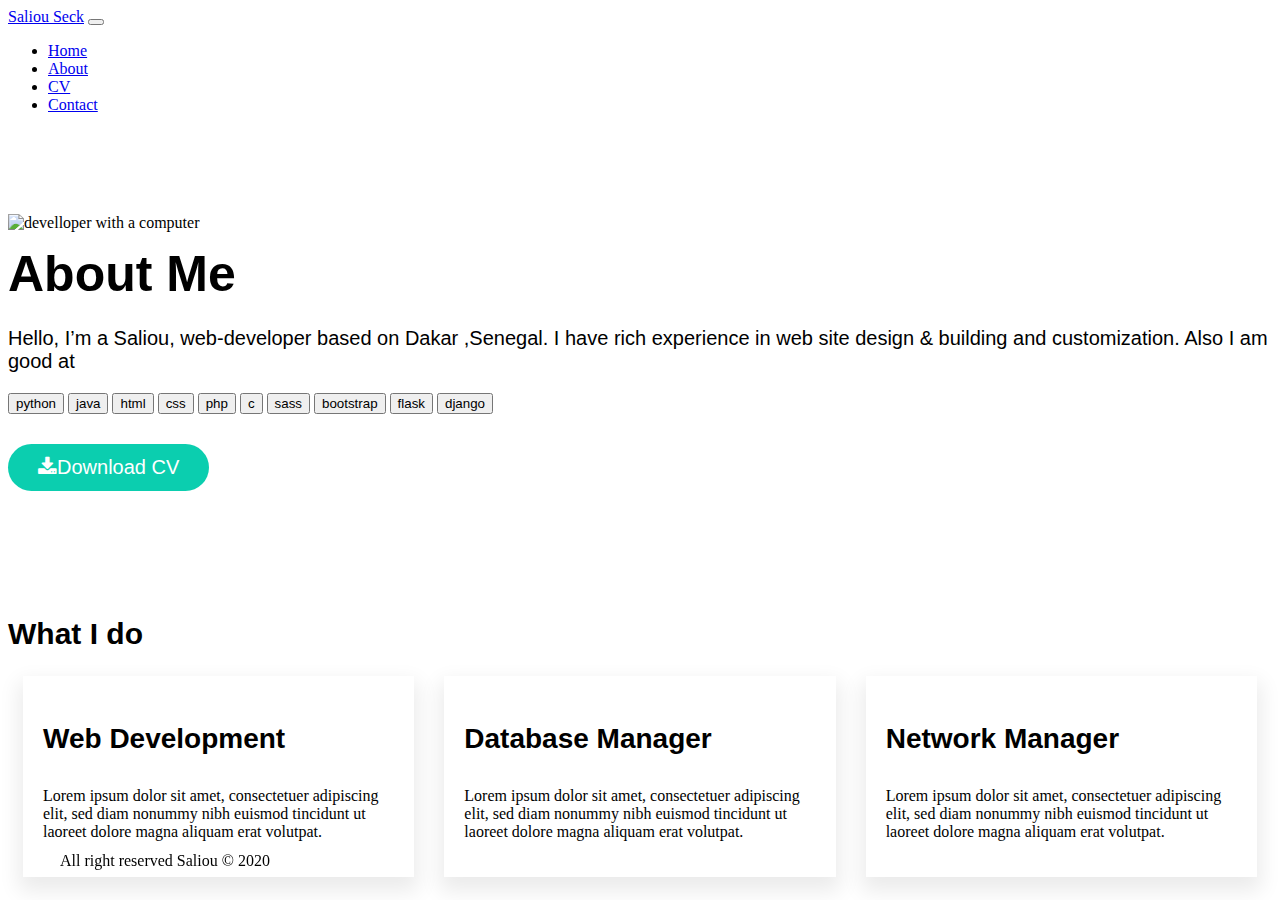
==== About.html @ c68a811d "add features and contact page" ====
<!doctype html>
<html lang="en">
<head>
    <!-- Required meta tags -->
    <meta charset="utf-8">
    <meta name="viewport" content="width=device-width, initial-scale=1, shrink-to-fit=no">

    <!-- Bootstrap CSS -->
    <link rel="stylesheet" href="bootstrap.css">
    <link rel="stylesheet" href="style.css">
    <!-- Add icon library -->
<link rel="stylesheet" href="https://cdnjs.cloudflare.com/ajax/libs/font-awesome/4.7.0/css/font-awesome.min.css">


    <title>Hello, world!</title>
</head> 
<body>
    <div class="container-flud">
        <!-- 
            ==========================================
                            NAV BAR
            ==========================================
        -->
        <nav class="navbar navbar-expand-lg navbar-white bg-white">
            <a class="navbar-brand" href="index.html">Saliou Seck</a>
            <button class="navbar-toggler" type="button" data-toggle="collapse" data-target="#navbarSupportedContent" aria-controls="navbarSupportedContent" aria-expanded="false" aria-label="Toggle navigation">
                <span class="navbar-toggler-icon"></span>
            </button>

            <div class="collapse navbar-collapse nav_local" id="navbarSupportedContent">
                <ul class="navbar-nav mr-auto ml-auto " id="nav_container">
                <li class="nav-item active ">
                    <a class="nav-link text-dark" id="nav_link" href="index.html">Home <span class="sr-only">(current)</span></a>
                </li>
                <li class="nav-item ">
                    <a class="nav-link text-dark" id="nav_link" href="about.html">About</a>
                </li>
                <li class="nav-item">
                    <a class="nav-link text-dark" id="nav_link" href="cv.html">CV</a>
                </li>
                <li class="nav-item">
                    <a class="nav-link text-dark" id="nav_link" href="contact.html">Contact</a>
                </li>
                </ul>
            </div>
        </nav>


        <section class="section_marg">
            <div class="container" >
                <div class="row" >
                    <div class="col col" id ="profil_image">
                        <img src="ab-img.png" alt="develloper with a computer" class="img-fluid img-profile rounded-circle mx-auto mb-2">                   
                    </div>
                    <div class="col-sm-6 col-12" id ="profil_text">
                        <h1 id ="name_author">About Me</h1>
                        <p class="description">
                            Hello, I’m a Saliou, web-developer based on Dakar ,Senegal. I have rich experience in web site design & building and customization. Also I am good at
                        </p>
                        <div>
                            <button type="button" class="btn btn-outline-info">python</button>
                            <button type="button" class="btn btn-outline-info">java</button>
                            <button type="button" class="btn btn-outline-info">html</button>
                            <button type="button" class="btn btn-outline-info">css</button>
                            <button type="button" class="btn btn-outline-info">php</button>
                            <button type="button" class="btn btn-outline-info">c</button>
                            <button type="button" class="btn btn-outline-info">sass</button>
                            <button type="button" class="btn btn-outline-info">bootstrap</button>
                            <button type="button" class="btn btn-outline-info">flask</button>
                            <button type="button" class="btn btn-outline-info">django</button>   

                        </div>
                        <div >
                            <button class="btn_down"><i class="fa fa-download"></i>Download CV</button>
                        </div>
                    </div>
                  
                </div>
            </div>
        </section>

        <section class="section_marg container">
            <div class="text-center mb-5" id="status">What I do</div>
            <div class="row ">
                <div class="column">
                  <h2 class="title">Web Development</h2>
                  <p>Lorem ipsum dolor sit amet, consectetuer adipiscing elit, sed diam nonummy nibh euismod tincidunt ut laoreet dolore magna aliquam erat volutpat.

                  </p>
                </div>
                
                <div class="column">
                  <h2 class="title">Database Manager</h2>
                  <p>
                    Lorem ipsum dolor sit amet, consectetuer adipiscing elit, sed diam nonummy nibh euismod tincidunt ut laoreet dolore magna aliquam erat volutpat.
                  </p>
                </div>
                
                <div class="column">
                  <h2 class="title">Network Manager</h2>
                  <p>Lorem ipsum dolor sit amet, consectetuer adipiscing elit, sed diam nonummy nibh euismod tincidunt ut laoreet dolore magna aliquam erat volutpat.
                  </p>
                </div>
              </div>
        </section>

        <!-- 
            ============ FOOTER ===============
         -->
        <footer>
            <div class="container" id="footer">All right reserved Saliou © 2020</div>
        </footer>

    </div>



<!-- Optional JavaScript -->
<!-- jQuery first, then Popper.js, then Bootstrap JS -->
<script src="jquery-3.4.1.js"></script>
<script src="popper.js"></script>
<script src="bootstrap.js"></script> 
</body>
</html>
---- style.css ----
* {
  -webkit-box-sizing: border-box;
          box-sizing: border-box;
}

.navbar-light .navbar-nav #nav_link:hover {
  color: #0bceaf;
  text-decoration: none;
}

#nav_link:hover {
  color: #0bceaf;
  text-decoration: none;
}

/*===================================
     HOME PAGE STYLE  
=====================================*/
#name_author, #status, .row .title {
  font-weight: 600;
  line-height: 65px;
  margin-top: 10px;
  margin-bottom: 10px;
  font-family: "roboto", sans-serif;
}

.section_marg {
  margin-top: 50px;
  padding-top: 50px;
}

.greet {
  background-color: #0bceaf;
  font-size: 14px;
  line-height: 24px;
  letter-spacing: 1px;
  font-weight: bold;
  padding: 10px 30px;
  border-top-left-radius: 20px;
  border-top-right-radius: 20px;
  border-bottom-right-radius: 20px;
  border-bottom-left-radius: 0px;
}

#name_author {
  font-size: 50px;
}

#status {
  font-size: 30px;
}

.description {
  font-family: "roboto", sans-serif;
  font-size: 20px;
  font-weight: 400;
}

#footer {
  position: fixed;
  bottom: 30px;
  left: 60px;
}

/* Style buttons */
.btn_down {
  background-color: #0bceaf;
  border: none;
  color: white;
  padding: 12px 30px;
  cursor: pointer;
  font-size: 20px;
  margin-top: 30px;
  border-radius: 40px;
}

/* Darker background on mouse-over */
.btn_down:hover {
  background-color: #0bceaf;
}

/* Container for flexboxes */
.row {
  display: -webkit-box;
  display: -ms-flexbox;
  display: flex;
  -ms-flex-wrap: wrap;
      flex-wrap: wrap;
}

.row .title {
  font-size: 28px;
}

/* Create four equal columns */
.column {
  -webkit-box-flex: 25%;
      -ms-flex: 25%;
          flex: 25%;
  padding: 20px;
  margin-right: 15px;
  margin-left: 15px;
  -webkit-box-shadow: 0px 10px 20px 4px #00000015;
          box-shadow: 0px 10px 20px 4px #00000015;
}

/* On screens that are 992px wide or less, go from four columns to two columns */
@media screen and (max-width: 992px) {
  .column {
    -webkit-box-flex: 50%;
        -ms-flex: 50%;
            flex: 50%;
    margin-top: 15px;
    margin-bottom: 15px;
  }
}

/* On screens that are 600px wide or less, make the columns stack on top of each other instead of next to each other */
@media screen and (max-width: 600px) {
  .row {
    -webkit-box-orient: vertical;
    -webkit-box-direction: normal;
        -ms-flex-direction: column;
            flex-direction: column;
  }
}

.info {
  display: -webkit-box;
  display: -ms-flexbox;
  display: flex;
  -webkit-box-pack: justify;
      -ms-flex-pack: justify;
          justify-content: space-between;
  margin-top: 15px;
  margin-bottom: 8px;
}

._row {
  display: -ms-grid;
  display: grid;
  -ms-grid-columns: 1fr 1fr;
      grid-template-columns: 1fr 1fr;
}

@media screen and (max-width: 992px) {
  ._row {
    -ms-grid-columns: 1fr;
        grid-template-columns: 1fr;
  }
}
/*# sourceMappingURL=style.css.map */
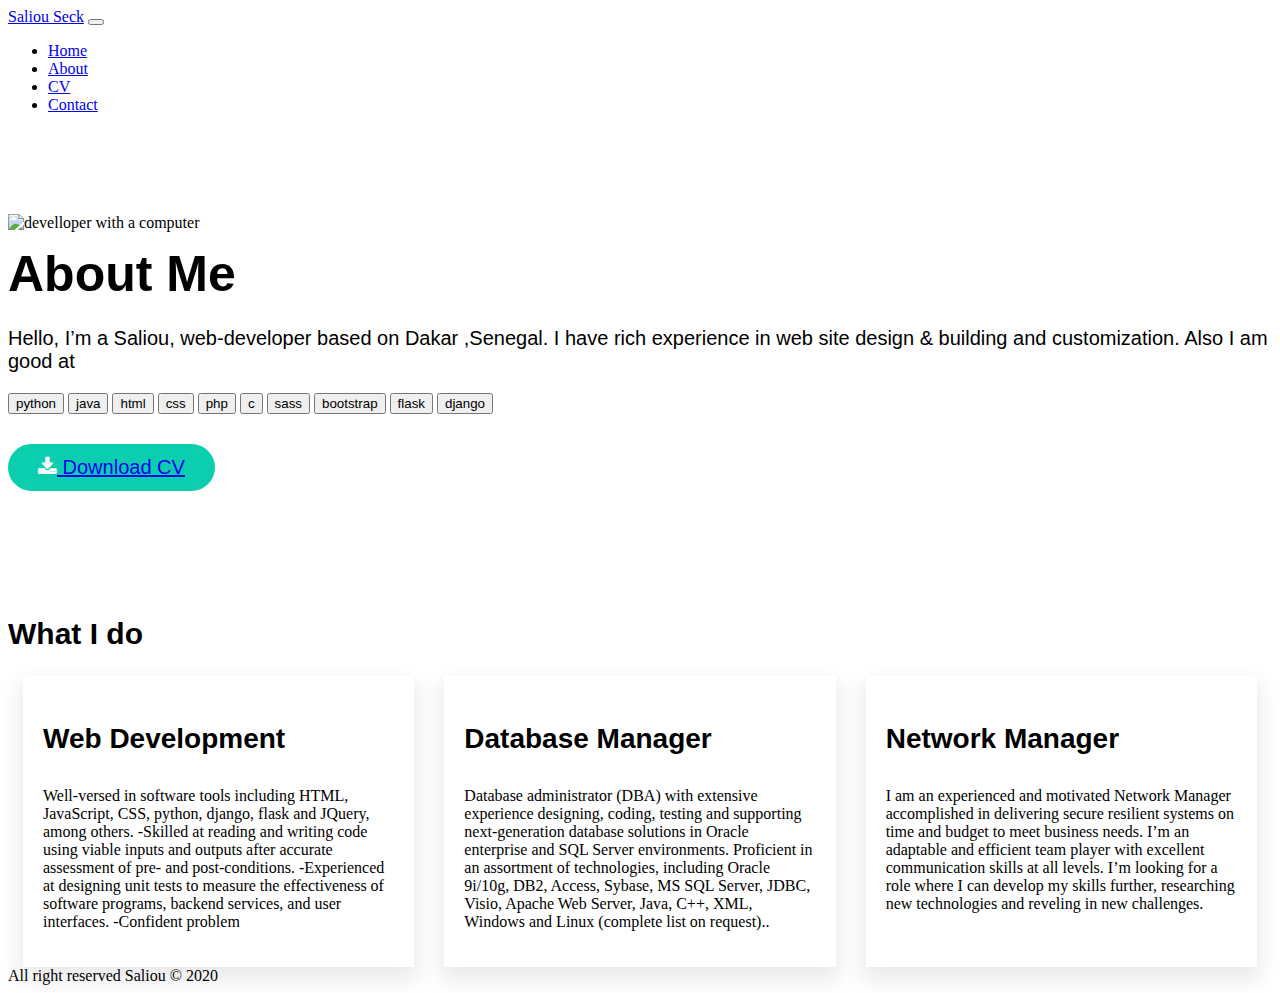
==== commit c01b6fa2: "change humberguer button color" ====
--- a/About.html
+++ b/About.html
@@ -18,12 +18,12 @@
     <div class="container-flud">
         <!-- 
             ==========================================
-                            NAV BAR
+                            NAV BAR 
             ==========================================
         -->
-        <nav class="navbar navbar-expand-lg navbar-white bg-white">
-            <a class="navbar-brand" href="index.html">Saliou Seck</a>
-            <button class="navbar-toggler" type="button" data-toggle="collapse" data-target="#navbarSupportedContent" aria-controls="navbarSupportedContent" aria-expanded="false" aria-label="Toggle navigation">
+        <nav class="navbar navbar-expand-lg navbar-light bg-light pt-4 pl-4">
+            <a class="navbar-brand badge badge-info text-white" id="nav_brand" href="index.html">Saliou Seck</a>
+            <button class="navbar-toggler text-dark" type="button" data-toggle="collapse" data-target="#navbarSupportedContent" aria-controls="navbarSupportedContent" aria-expanded="false" aria-label="Toggle navigation">
                 <span class="navbar-toggler-icon"></span>
             </button>
 
@@ -58,20 +58,19 @@
                             Hello, I’m a Saliou, web-developer based on Dakar ,Senegal. I have rich experience in web site design & building and customization. Also I am good at
                         </p>
                         <div>
-                            <button type="button" class="btn btn-outline-info">python</button>
-                            <button type="button" class="btn btn-outline-info">java</button>
-                            <button type="button" class="btn btn-outline-info">html</button>
-                            <button type="button" class="btn btn-outline-info">css</button>
-                            <button type="button" class="btn btn-outline-info">php</button>
-                            <button type="button" class="btn btn-outline-info">c</button>
-                            <button type="button" class="btn btn-outline-info">sass</button>
-                            <button type="button" class="btn btn-outline-info">bootstrap</button>
-                            <button type="button" class="btn btn-outline-info">flask</button>
-                            <button type="button" class="btn btn-outline-info">django</button>   
-
+                            <button type="button" class="mb-2 btn btn-outline-info">python</button>
+                            <button type="button" class="mb-2 btn btn-outline-info">java</button>
+                            <button type="button" class="mb-2 btn btn-outline-info">html</button>
+                            <button type="button" class="mb-2 btn btn-outline-info">css</button>
+                            <button type="button" class="mb-2 btn btn-outline-info">php</button>
+                            <button type="button" class="mb-2 btn btn-outline-info">c</button>
+                            <button type="button" class="mb-2 btn btn-outline-info">sass</button>
+                            <button type="button" class="mb-2 btn btn-outline-info">bootstrap</button>
+                            <button type="button" class="mb-2 btn btn-outline-info">flask</button>
+                            <button type="button" class="mb-2 btn btn-outline-info">django</button>   
                         </div>
                         <div >
-                            <button class="btn_down"><i class="fa fa-download"></i>Download CV</button>
+                            <button class="btn_down"><i class="fa fa-download"></i><a id="cv" class="text-white" href="Saliou Seck CV.pdf"> Download CV</a></button>
                         </div>
                     </div>
                   
@@ -84,21 +83,25 @@
             <div class="row ">
                 <div class="column">
                   <h2 class="title">Web Development</h2>
-                  <p>Lorem ipsum dolor sit amet, consectetuer adipiscing elit, sed diam nonummy nibh euismod tincidunt ut laoreet dolore magna aliquam erat volutpat.
-
+                  <p>
+                    Well-versed in software tools including HTML, JavaScript, CSS, python, django, flask and JQuery, among others. -Skilled at reading and writing code using viable inputs and outputs after accurate assessment of pre- and post-conditions. -Experienced at designing unit tests to measure the effectiveness of software programs, backend services, and user interfaces. -Confident problem
                   </p>
                 </div>
                 
                 <div class="column">
                   <h2 class="title">Database Manager</h2>
                   <p>
-                    Lorem ipsum dolor sit amet, consectetuer adipiscing elit, sed diam nonummy nibh euismod tincidunt ut laoreet dolore magna aliquam erat volutpat.
+                    Database administrator (DBA) with extensive experience designing, coding, testing and supporting next-generation database solutions in Oracle enterprise and SQL Server environments. Proficient in an assortment of technologies, including Oracle 9i/10g, DB2, Access, Sybase, MS SQL Server, JDBC, Visio, Apache Web Server, Java, C++, XML, Windows and Linux (complete list on request)..
                   </p>
                 </div>
                 
                 <div class="column">
                   <h2 class="title">Network Manager</h2>
-                  <p>Lorem ipsum dolor sit amet, consectetuer adipiscing elit, sed diam nonummy nibh euismod tincidunt ut laoreet dolore magna aliquam erat volutpat.
+                  <p>I am an experienced and motivated Network Manager accomplished in delivering secure
+                    resilient systems on time and budget to meet business needs.
+                    I’m an adaptable and efficient team player with excellent communication skills at all levels.
+                    I’m looking for a role where I can develop my skills further, researching new technologies
+                    and reveling in new challenges. 
                   </p>
                 </div>
               </div>
@@ -107,8 +110,12 @@
         <!-- 
             ============ FOOTER ===============
          -->
-        <footer>
-            <div class="container" id="footer">All right reserved Saliou © 2020</div>
+         <footer class="page-footer font-small blue pt-4">
+            <!-- Copyright -->
+            <div class="footer-copyright text-center py-3">All right reserved Saliou © 2020
+              
+            </div>
+            <!-- Copyright -->
         </footer>
 
     </div>
